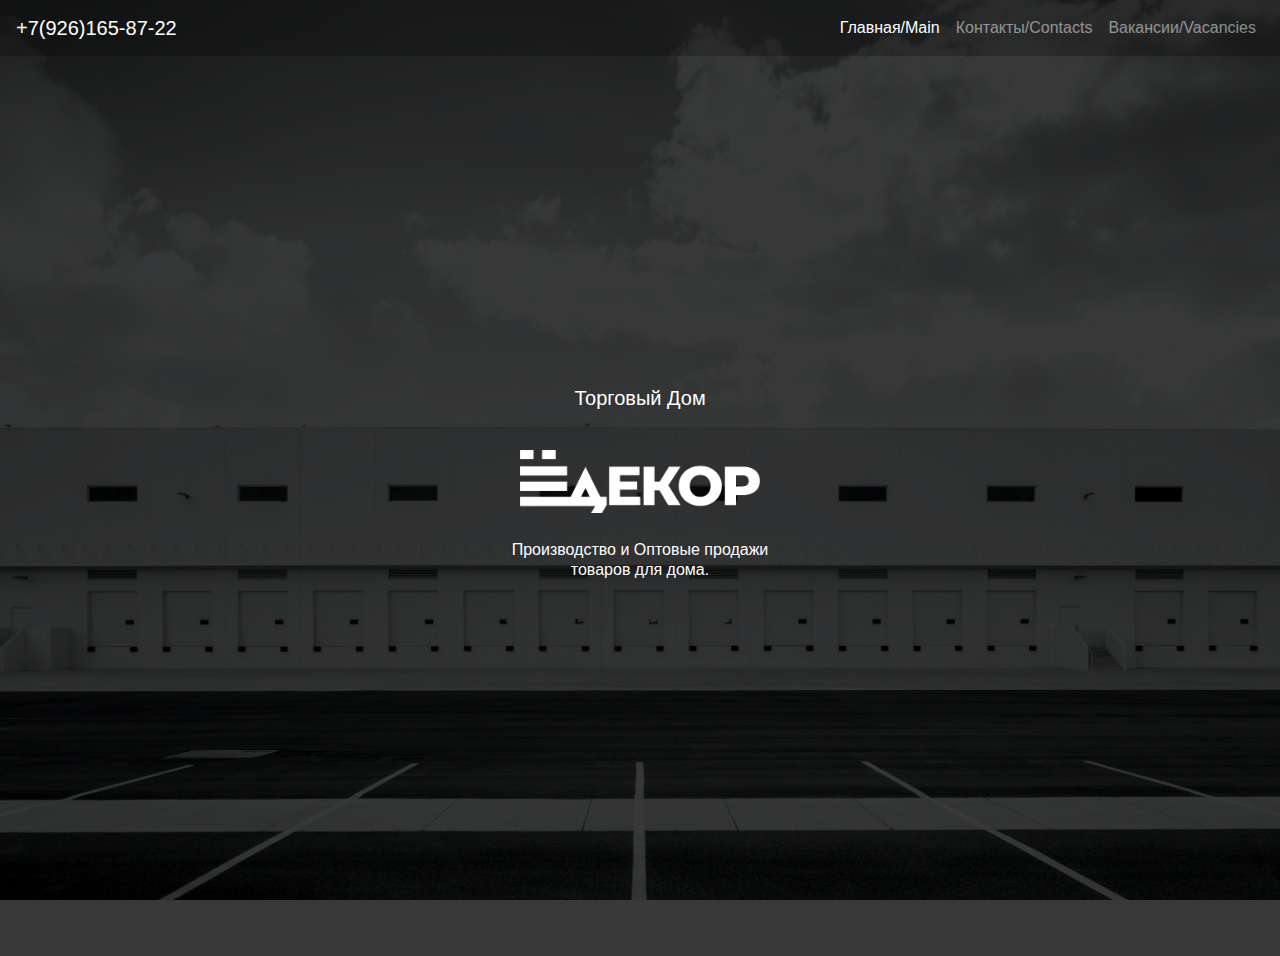
==== index.html @ 88e429f2 "f3new" ====
<!doctype html>
<html lang="ru">

<head>
	<!-- Yandex.Metrika counter -->
	<script type="text/javascript">
		(function (m, e, t, r, i, k, a) {
			m[i] = m[i] || function () {
				(m[i].a = m[i].a || []).push(arguments)
			};
			m[i].l = 1 * new Date();
			k = e.createElement(t), a = e.getElementsByTagName(t)[0], k.async = 1, k.src = r, a.parentNode.insertBefore(k, a)
		})
			(window, document, "script", "https://mc.yandex.ru/metrika/tag.js", "ym");

		ym(80298997, "init", {
			clickmap: true,
			trackLinks: true,
			accurateTrackBounce: true,
			webvisor: true
		});
	</script>
	<noscript>
		<div><img src="https://mc.yandex.ru/watch/80298997" style="position:absolute; left:-9999px;" alt="" /></div>
	</noscript>
	<!-- /Yandex.Metrika counter -->

	<!-- Required meta tags -->
	<meta charset="utf-8">


	<meta name="viewport" content="width=device-width,initial-scale=1" />
	<meta content="true" name="HandheldFriendly" />
	<meta content="width" name="MobileOptimized" />
	<meta content="yes" name="apple-mobile-web-app-capable" />

	<!-- Favicon -->
	<link rel="shortcut icon" href="favicon.ico" type="image/x-icon">

	<!-- Bootstrap CSS -->
	<link rel="stylesheet" href="https://stackpath.bootstrapcdn.com/bootstrap/4.5.2/css/bootstrap.min.css"
		integrity="sha384-JcKb8q3iqJ61gNV9KGb8thSsNjpSL0n8PARn9HuZOnIxN0hoP+VmmDGMN5t9UJ0Z" crossorigin="anonymous">

	<!-- Optional JavaScript -->
	<!-- jQuery first, then Popper.js, then Bootstrap JS -->
	<script src="https://code.jquery.com/jquery-3.5.1.slim.min.js"
		integrity="sha384-DfXdz2htPH0lsSSs5nCTpuj/zy4C+OGpamoFVy38MVBnE+IbbVYUew+OrCXaRkfj"
		crossorigin="anonymous"></script>
	<script src="https://cdn.jsdelivr.net/npm/popper.js@1.16.1/dist/umd/popper.min.js"
		integrity="sha384-9/reFTGAW83EW2RDu2S0VKaIzap3H66lZH81PoYlFhbGU+6BZp6G7niu735Sk7lN"
		crossorigin="anonymous"></script>
	<script src="https://stackpath.bootstrapcdn.com/bootstrap/4.5.2/js/bootstrap.min.js"
		integrity="sha384-B4gt1jrGC7Jh4AgTPSdUtOBvfO8shuf57BaghqFfPlYxofvL8/KUEfYiJOMMV+rV"
		crossorigin="anonymous"></script>

	<!-- styles.css -->
	<link rel="stylesheet" href="css/styles.css">

	<!-- Fonts -->
	<link rel="preconnect" href="https://fonts.gstatic.com">
	<link href="https://fonts.googleapis.com/css2?family=Playfair+Display&display=swap" rel="stylesheet">

	<!-- Title -->
	<title>Торговый Дом - "Ёдекор" - c 2017г.</title>

	<meta name="description" lang="ru" content="Производство и оптовые продажи товаров для дома." />

	<!-- Yandex -->
	<meta name="yandex-verification" content="e66219c12fde9cd5" />

</head>

<body>
	<!-- Nav bar-->
	<nav class="navbar navbar-expand-lg navbar-dark">
		<a class="navbar-brand" href="tel:+79261658722">
			+7(926)165-87-22
		</a>

		<button class="navbar-toggler" type="button" data-toggle="collapse" data-target="#navbarSupportedContent"
			aria-controls="navbarSupportedContent" aria-expanded="false" aria-label="Toggle navigation">
			<span class="navbar-toggler-icon"></span>
		</button>
		<div class="collapse navbar-collapse" id="navbarSupportedContent">
			<ul class="navbar-nav ml-auto">
				<li class="nav-item">
					<a class="nav-link active" href="index.html">Главная/Main</a>
				</li>
				<li class="nav-item">
					<a class="nav-link" href="contact">Контакты/Contacts</a>
				</li>
				<li class="nav-item">
					<a class="nav-link" href="vacancies">Вакансии/Vacancies</a>
				</li>
			</ul>
		</div>
	</nav>
	</div>
	<!--Title-->
	<div class="top-conteiner ">
		<div class="text-top-conteiner">
			<h5 class="th">Торговый Дом</h5>
			<div class="yodyear">
				<h1>
					<img src="css/images/LogoWhiteTrim.png" alt="Logo Yourdecor" style="width: 15rem; margin-top: 2rem;">
				</h1>
				<p style="margin: 2rem;">Производство и Оптовые продажи <br><br>
					товаров для дома.</p>
			</div>
		</div>
	</div>
</body>

</html>
---- css/styles.css ----
.top-conteiner {
  display: grid;
  text-align: center;
  color: white;
  min-height: 100vh;
  align-content: center;
  padding: 10px;
  background-color: #000000c7;

}
.navbar{
  background-color: #000000d4;
}

.text-top-conteiner {
  padding: 2% 0;
}

.yodyear {
  line-height: 0.6rem;
  padding-bottom: 20px;
}

.year {
  font-size: 0.8rem;
}

.hotline {
  margin: 15px auto;

}

.emails {
  line-height: 1rem;
  margin-bottom: 3rem;
  line-height: 1.3;

}

.sales {
  margin: 8px;
}

.inn{
  margin: 0.5rem;
}
.official{
  margin: 3rem;
}
.vacancy {
  margin: 2rem;
}

body {
  background: url(images/storer1.jpg) no-repeat;
  min-height: 100vh;
  min-width: 100%;
  background-position: 52%;
  background-attachment: fixed;
  background-size: cover;

}

h1, h2 {
  font-family: 'Playfair Display', serif;
  text-shadow: 0px 0px 20px #ffffffa3;
}

h6 {
  margin: 2% 0 0;
}

p {
  margin-bottom: 0;
}

footer {
  background-size: 0, 7em;
  text-align: center;
  color: white;
  left: 0;
  bottom: 0;
  width: 100%;
  background-color: #000000c7;


}
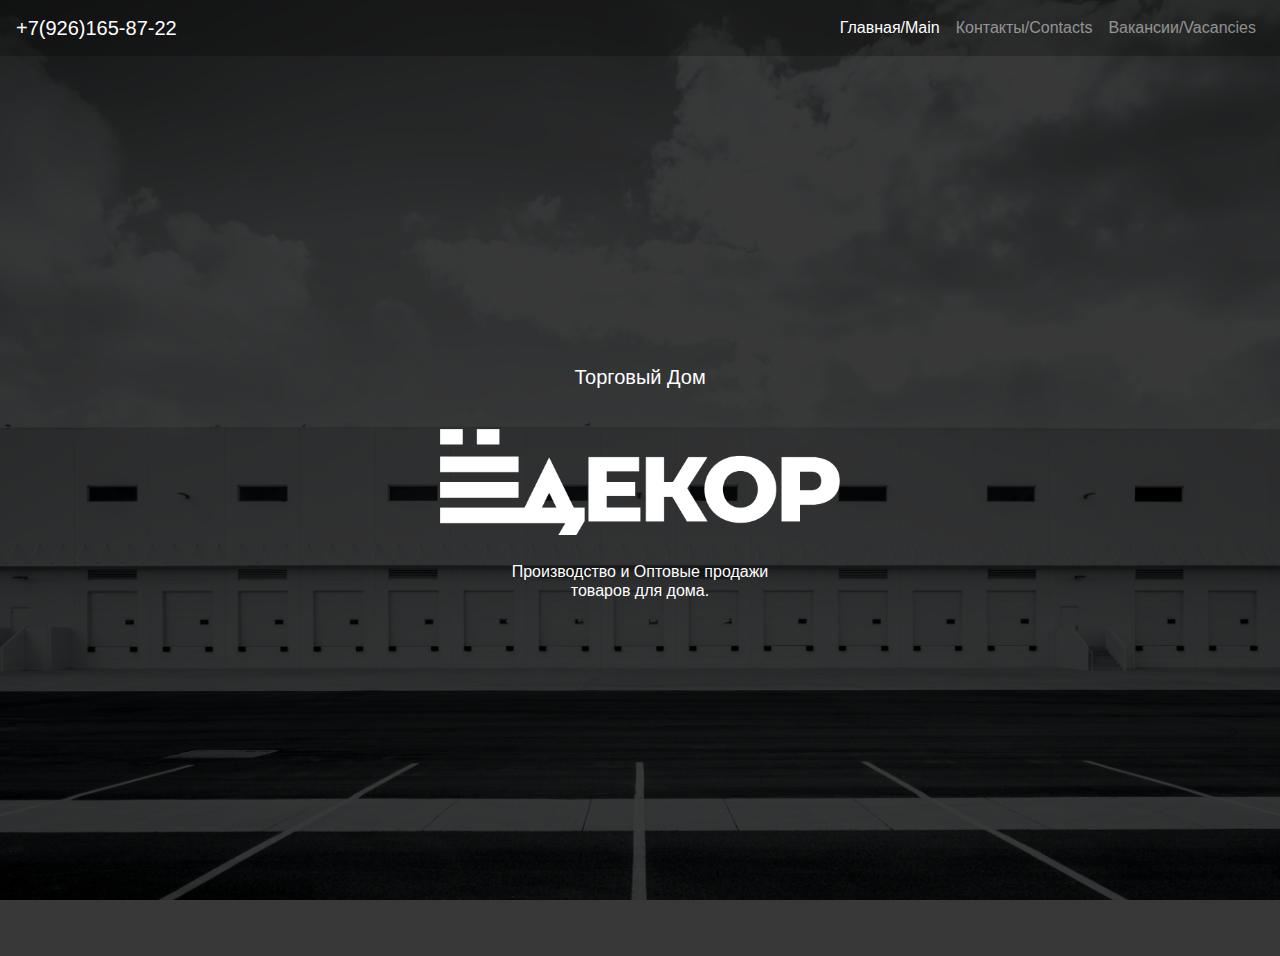
==== commit 854aa3c6: "25rem" ====
--- a/index.html
+++ b/index.html
@@ -27,8 +27,6 @@
 
 	<!-- Required meta tags -->
 	<meta charset="utf-8">
-
-
 	<meta name="viewport" content="width=device-width,initial-scale=1" />
 	<meta content="true" name="HandheldFriendly" />
 	<meta content="width" name="MobileOptimized" />
@@ -76,7 +74,6 @@
 		<a class="navbar-brand" href="tel:+79261658722">
 			+7(926)165-87-22
 		</a>
-
 		<button class="navbar-toggler" type="button" data-toggle="collapse" data-target="#navbarSupportedContent"
 			aria-controls="navbarSupportedContent" aria-expanded="false" aria-label="Toggle navigation">
 			<span class="navbar-toggler-icon"></span>
@@ -102,7 +99,7 @@
 			<h5 class="th">Торговый Дом</h5>
 			<div class="yodyear">
 				<h1>
-					<img src="css/images/LogoWhiteTrim.png" alt="Logo Yourdecor" style="width: 15rem; margin-top: 2rem;">
+					<img src="css/images/LogoWhiteTrim.png" alt="Logo Yourdecor" style="width: 25rem; margin-top: 2rem;">
 				</h1>
 				<p style="margin: 2rem;">Производство и Оптовые продажи <br><br>
 					товаров для дома.</p>
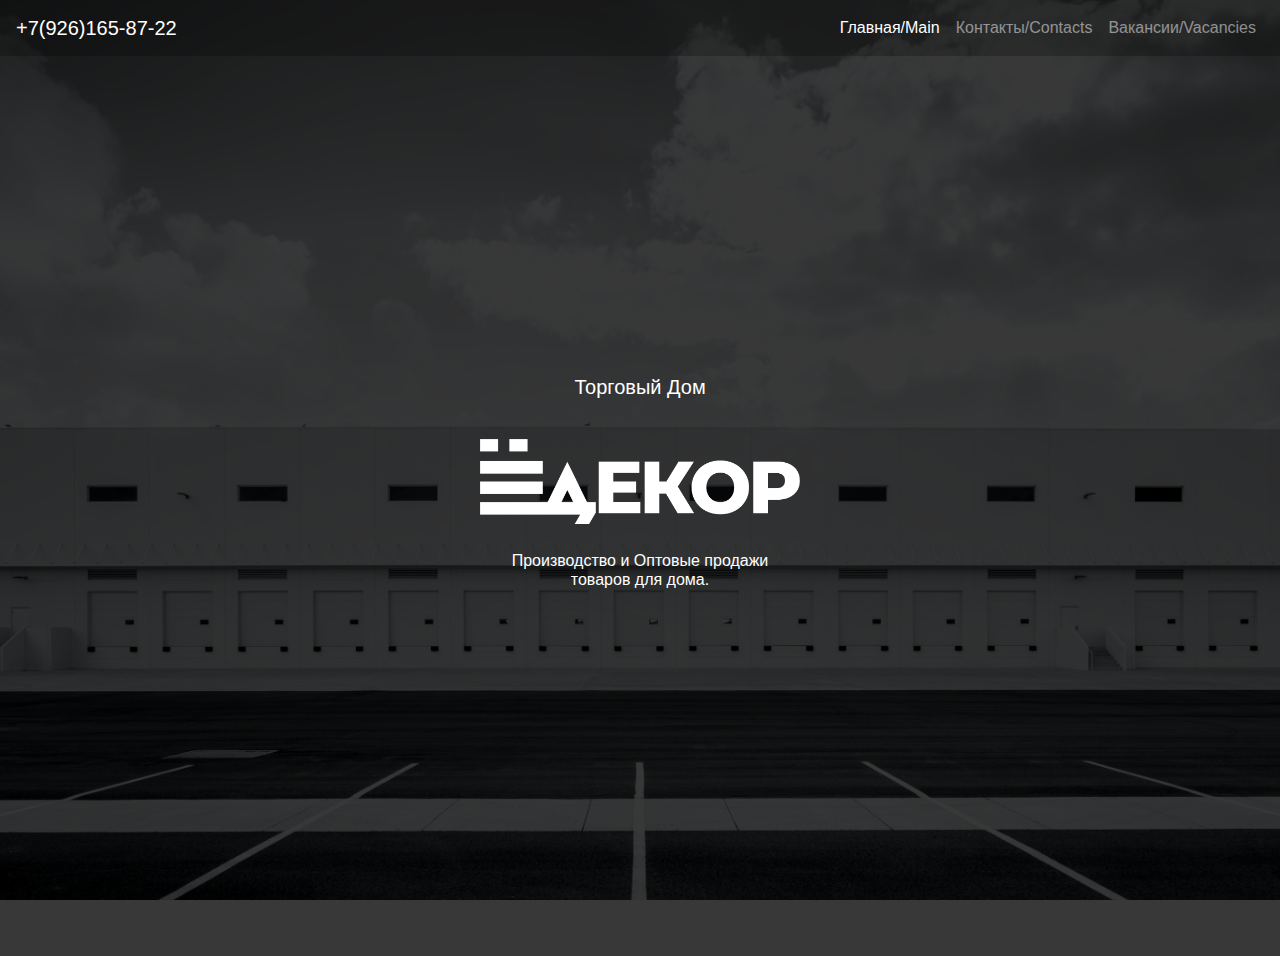
==== commit af69eb81: "b1" ====
--- a/index.html
+++ b/index.html
@@ -99,7 +99,7 @@
 			<h5 class="th">Торговый Дом</h5>
 			<div class="yodyear">
 				<h1>
-					<img src="css/images/LogoWhiteTrim.png" alt="Logo Yourdecor" style="width: 25rem; margin-top: 2rem;">
+					<img src="css/images/LogoWhiteTrim.png" alt="Logo Yourdecor" style="width: 20rem; margin-top: 2rem;">
 				</h1>
 				<p style="margin: 2rem;">Производство и Оптовые продажи <br><br>
 					товаров для дома.</p>
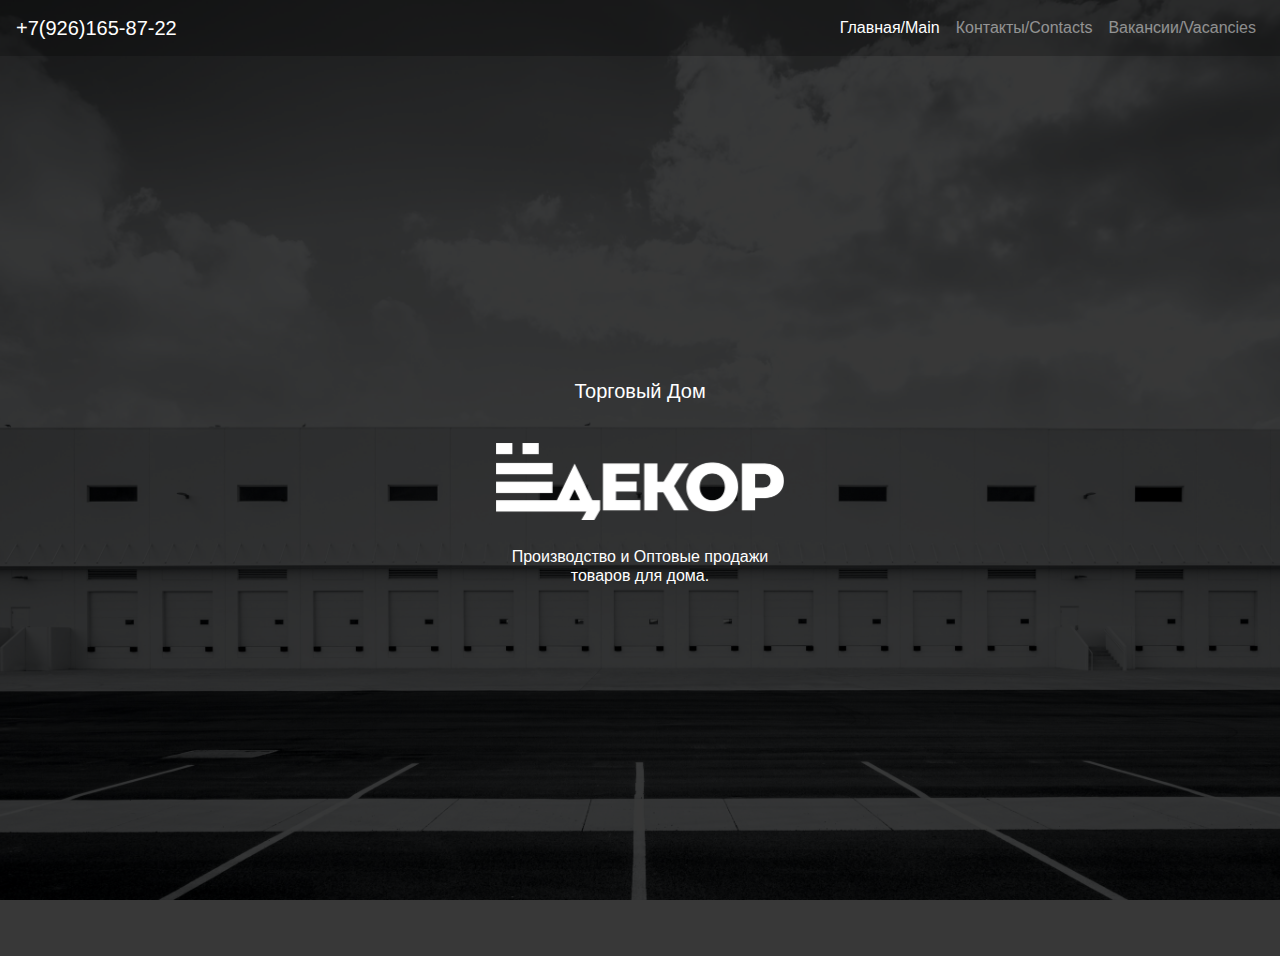
==== commit 108c2d5b: "2" ====
--- a/index.html
+++ b/index.html
@@ -99,7 +99,7 @@
 			<h5 class="th">Торговый Дом</h5>
 			<div class="yodyear">
 				<h1>
-					<img src="css/images/LogoWhiteTrim.png" alt="Logo Yourdecor" style="width: 20rem; margin-top: 2rem;">
+					<img src="css/images/LogoWhiteTrim.png" alt="Logo Yourdecor" style="width: 18rem; margin-top: 2rem;">
 				</h1>
 				<p style="margin: 2rem;">Производство и Оптовые продажи <br><br>
 					товаров для дома.</p>
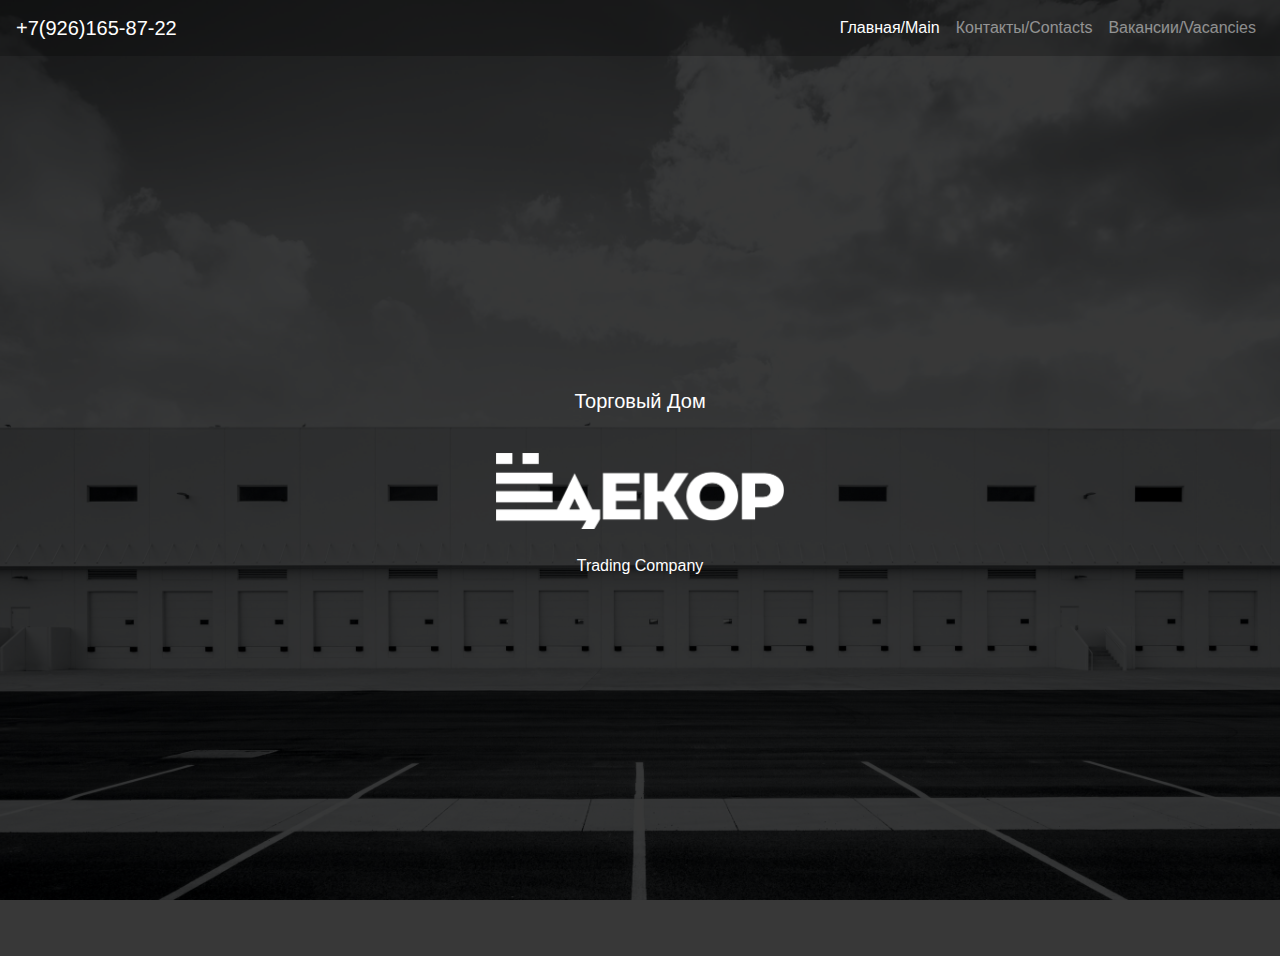
==== commit 1ffc4ae3: "1" ====
--- a/index.html
+++ b/index.html
@@ -101,8 +101,7 @@
 				<h1>
 					<img src="css/images/LogoWhiteTrim.png" alt="Logo Yourdecor" style="width: 18rem; margin-top: 2rem;">
 				</h1>
-				<p style="margin: 2rem;">Производство и Оптовые продажи <br><br>
-					товаров для дома.</p>
+				<p style="margin: 2rem;">Trading Company</p>
 			</div>
 		</div>
 	</div>
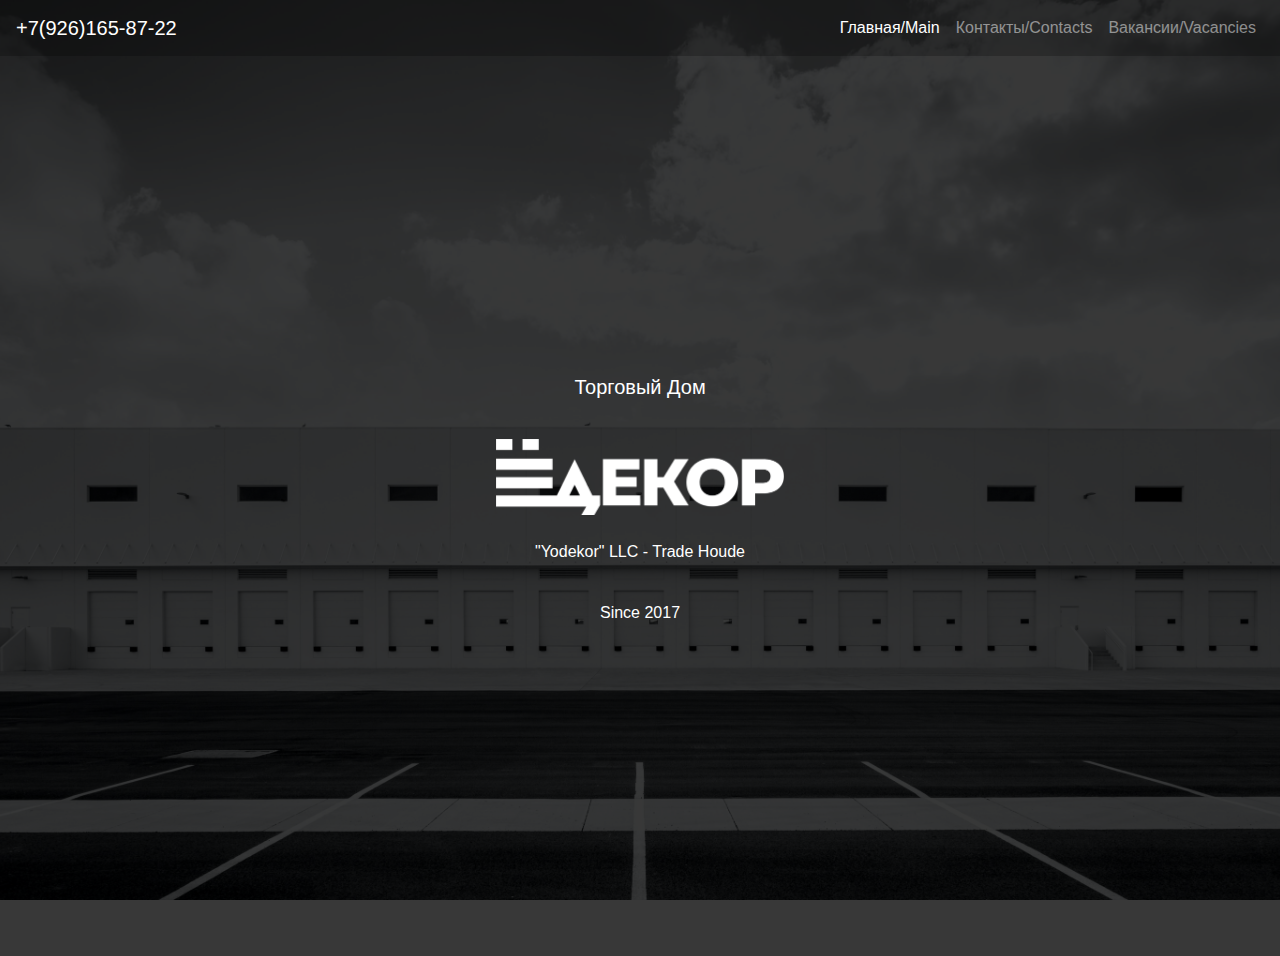
==== commit 047bcbc7: "2" ====
--- a/index.html
+++ b/index.html
@@ -101,7 +101,8 @@
 				<h1>
 					<img src="css/images/LogoWhiteTrim.png" alt="Logo Yourdecor" style="width: 18rem; margin-top: 2rem;">
 				</h1>
-				<p style="margin: 2rem;">Trading Company</p>
+				<p style="margin: 2rem;">"Yodekor" LLC - Trade Houde</p><br><br>
+				<p>Since 2017</p>
 			</div>
 		</div>
 	</div>
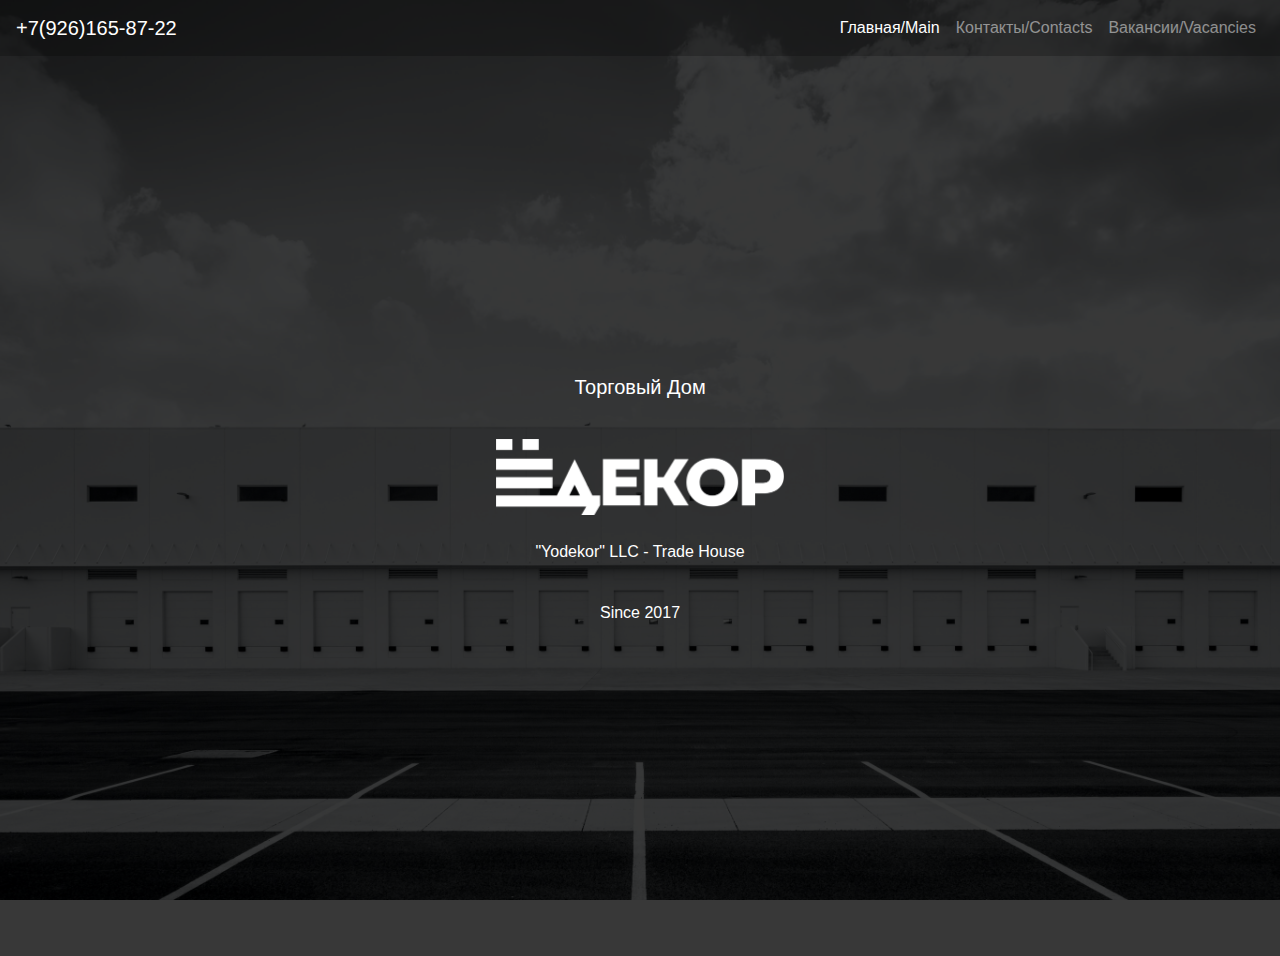
==== commit 68bbc221: "3" ====
--- a/index.html
+++ b/index.html
@@ -101,7 +101,7 @@
 				<h1>
 					<img src="css/images/LogoWhiteTrim.png" alt="Logo Yourdecor" style="width: 18rem; margin-top: 2rem;">
 				</h1>
-				<p style="margin: 2rem;">"Yodekor" LLC - Trade Houde</p><br><br>
+				<p style="margin: 2rem;">"Yodekor" LLC - Trade House</p><br><br>
 				<p>Since 2017</p>
 			</div>
 		</div>
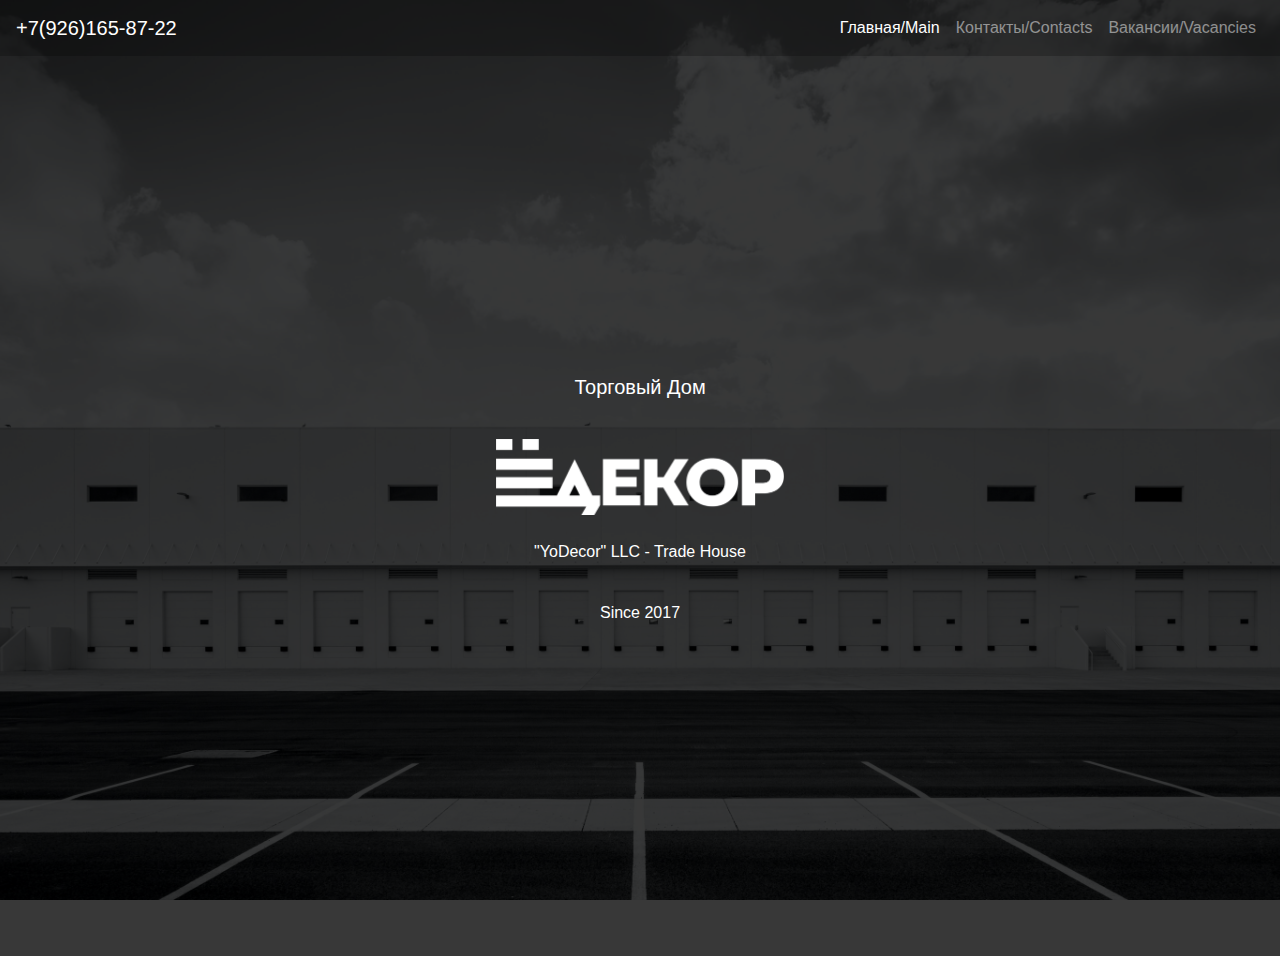
==== commit 85e71519: "YoDecor" ====
--- a/index.html
+++ b/index.html
@@ -101,7 +101,7 @@
 				<h1>
 					<img src="css/images/LogoWhiteTrim.png" alt="Logo Yourdecor" style="width: 18rem; margin-top: 2rem;">
 				</h1>
-				<p style="margin: 2rem;">"Yodekor" LLC - Trade House</p><br><br>
+				<p style="margin: 2rem;">"YoDecor" LLC - Trade House</p><br><br>
 				<p>Since 2017</p>
 			</div>
 		</div>
